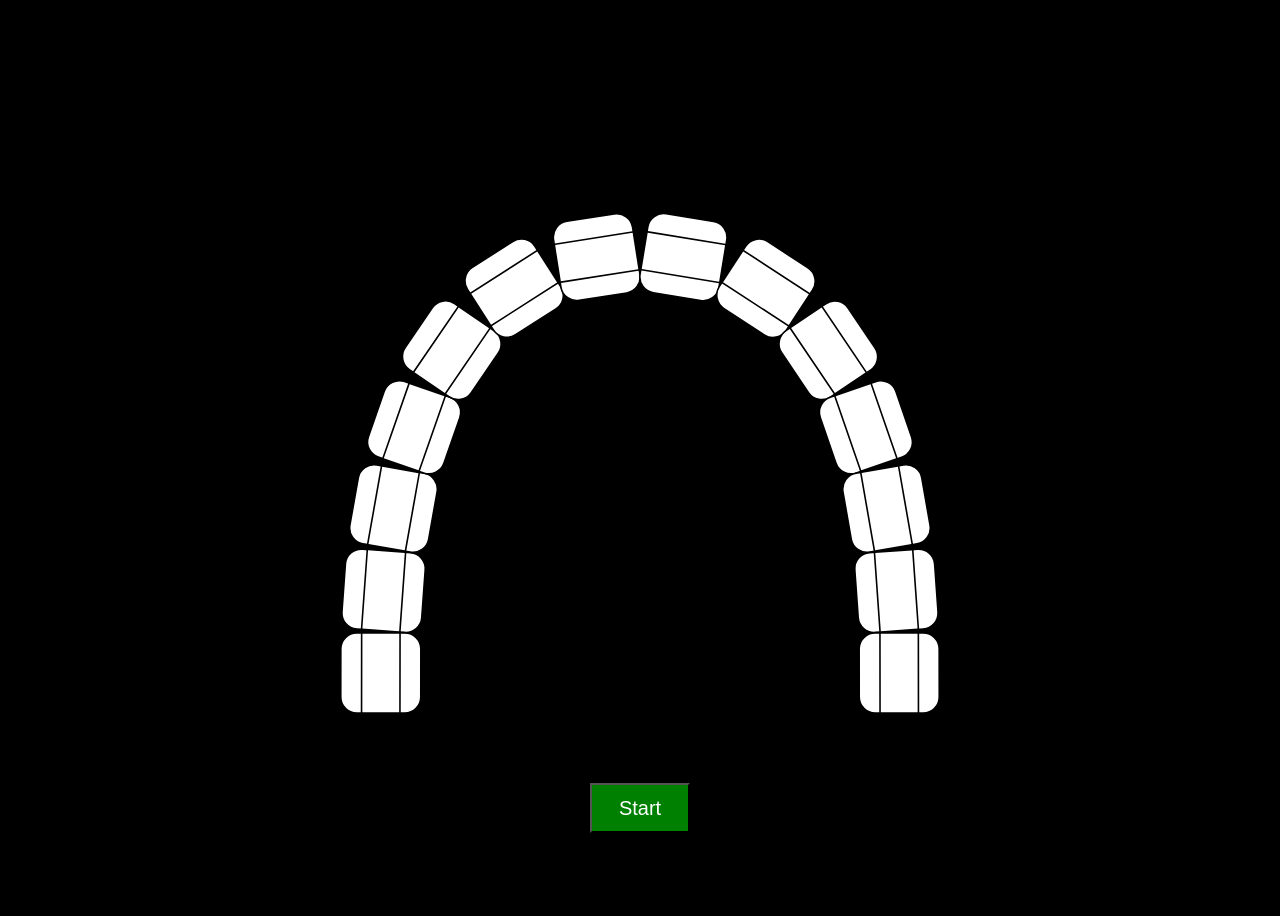
==== brushTime.html @ 3f589b41 "First build of the project with basic functionlity" ====
<!DOCTYPE html>
<html lang="en">
<head>
    <meta charset="UTF-8">
    <meta name="viewport" content="width=device-width, initial-scale=1.0">
    <title>Brush timer</title>
    <style>
        body {
            display: flex;
            justify-content: center;
            align-items: center;
            height: 100vh;
            background-color: black;
            flex-direction: column;
        }
        
        
        button{
            background-color:green;
            color:white;
            width: 100px;
            height: 50px;
            font-size: 20px;
            
            
        }
        
    </style>
</head>
<body>
    <svg width="800" height="700" viewBox="0 0 500 400" xmlns="http://www.w3.org/2000/svg">
        <!-- Define a path -->
     
        <path id="path" d="M 100 350 Q 100 100 250 100 Q 400 100 400 350" fill="transparent" />
        <!-- Group to hold the squares -->
        <g id="squares"></g>
    </svg>
    <button onclick="brushTimer(evenDay())">Start</button>
    <script>
        // Get references to the path and the group
        const path = document.getElementById('path');
        const squaresGroup = document.getElementById('squares');

        // Define the number of squares
        const numSquares = 14;

        // Get total path length
        const pathLength = path.getTotalLength();

        // Create squares and position them along the path
        for (let i = 0; i < numSquares; i++) {
            // Calculate position along the path
            const t = i / (numSquares - 1); // Normalized position (0 to 1)
            const lengthAtT = t * pathLength;
            const point = path.getPointAtLength(lengthAtT);

            // Calculate the tangent for rotation
            let angle;
            if (i < numSquares - 1) {
                // For all squares except the last, use a forward delta
                const delta = 1;
                const nextPoint = path.getPointAtLength(Math.min(lengthAtT + delta, pathLength));
                angle = Math.atan2(nextPoint.y - point.y, nextPoint.x - point.x) * (180 / Math.PI);
            } else {
                // For the last square, use a backward delta
                const delta = 1;
                const prevPoint = path.getPointAtLength(Math.max(lengthAtT - delta, 0));
                angle = Math.atan2(point.y - prevPoint.y, point.x - prevPoint.x) * (180 / Math.PI);
            }

            const sideHeight=13;
            const middleHeight=24;
            const toothWidth=50
            
            const frontTooth=createToothPart(toothWidth,sideHeight*2,10,point,-sideHeight-middleHeight,angle);
            frontTooth.setAttribute("id", `f${i}`);
            const backTooth=createToothPart(toothWidth,sideHeight*2,10,point,-sideHeight,angle);
            backTooth.setAttribute("id", `b${i}`);
            const middleTooth=createToothPart(toothWidth,middleHeight,0,point,-middleHeight,angle);
            middleTooth.setAttribute("id", `m${i}`);
            
            squaresGroup.appendChild(frontTooth);
            squaresGroup.appendChild(backTooth);
            squaresGroup.appendChild(middleTooth);
                
        }

        function createToothPart(width,height,rx,point,y,angle){
                const toothPart = document.createElementNS('http://www.w3.org/2000/svg', 'rect');
                toothPart.setAttribute('width', width);
                toothPart.setAttribute('height', height);
                toothPart.setAttribute("rx",rx);

                toothPart.setAttribute('fill', 'white');
                toothPart.setAttribute("stroke","black");
                toothPart.setAttribute("class","tooth")

                toothPart.setAttribute('x', point.x - width/2); // Center the square (half its width)
                toothPart.setAttribute('y', point.y+y ); // Center the square (half its height)
                toothPart.setAttribute('transform', `rotate(${angle} ${point.x} ${point.y})`);

                return toothPart;

        }
                    
                
        async function loopTroughSide(type,time,from=0,to=numSquares,reverse=false,color="green"){
            let tooth;
            let i=from;
            let loop=true;
            let r=to-1;
            let typeNumber=i;
            
            
            while(loop==true){
                if(reverse){
                    typeNumber=r;
                    r--;
                }
                else{
                    typeNumber=i;
                    i++;
                }
                if((r<from-1)||(i>to)){
                        loop=false;
                        break;
                }  
                tooth = document.getElementById(`${type}${typeNumber}`);
                tooth.setAttribute('fill', `${color}`);
                await new Promise(resolve => setTimeout(resolve, time));
            }
        }

        async function brushTimer(flip=false){
            let time=(60*1000)/(numSquares*3);
            let fbFlip=false
            let mFlip=true

            let values=[[0,(numSquares/2)],[(numSquares/2),numSquares]]
            
            if(flip){
                values=[[(numSquares/2),numSquares],values[0]]
                fbFlip=!fbFlip
                mFlip=!mFlip
            }
            
            
            for(let i=0;i<2;i++){
                
                for(let y=0;y<2;y++){
                    let from=values[y][0]
                    let to=values[y][1]
                    await loopTroughSide("f",time,from,to,fbFlip);
                    await loopTroughSide("m",time,from,to,mFlip);
                    await loopTroughSide("b",time,from,to,fbFlip);
                }
                await reset();
                
            }
        }

        function reset(){
            const teeth = document.querySelectorAll(".tooth");
            teeth.forEach(tooth => tooth.setAttribute('fill', 'white'));
        }

        function evenDay(){
            const msSinceEpoch=Date.now();
            const msInADay=1000*60*60*24;
            const daysSinceEpoch= Math.floor(msSinceEpoch/msInADay);

            if(daysSinceEpoch%2==0){
                return true;
            }
            else{
                return false;
            }
        }
        
    </script>
</body>
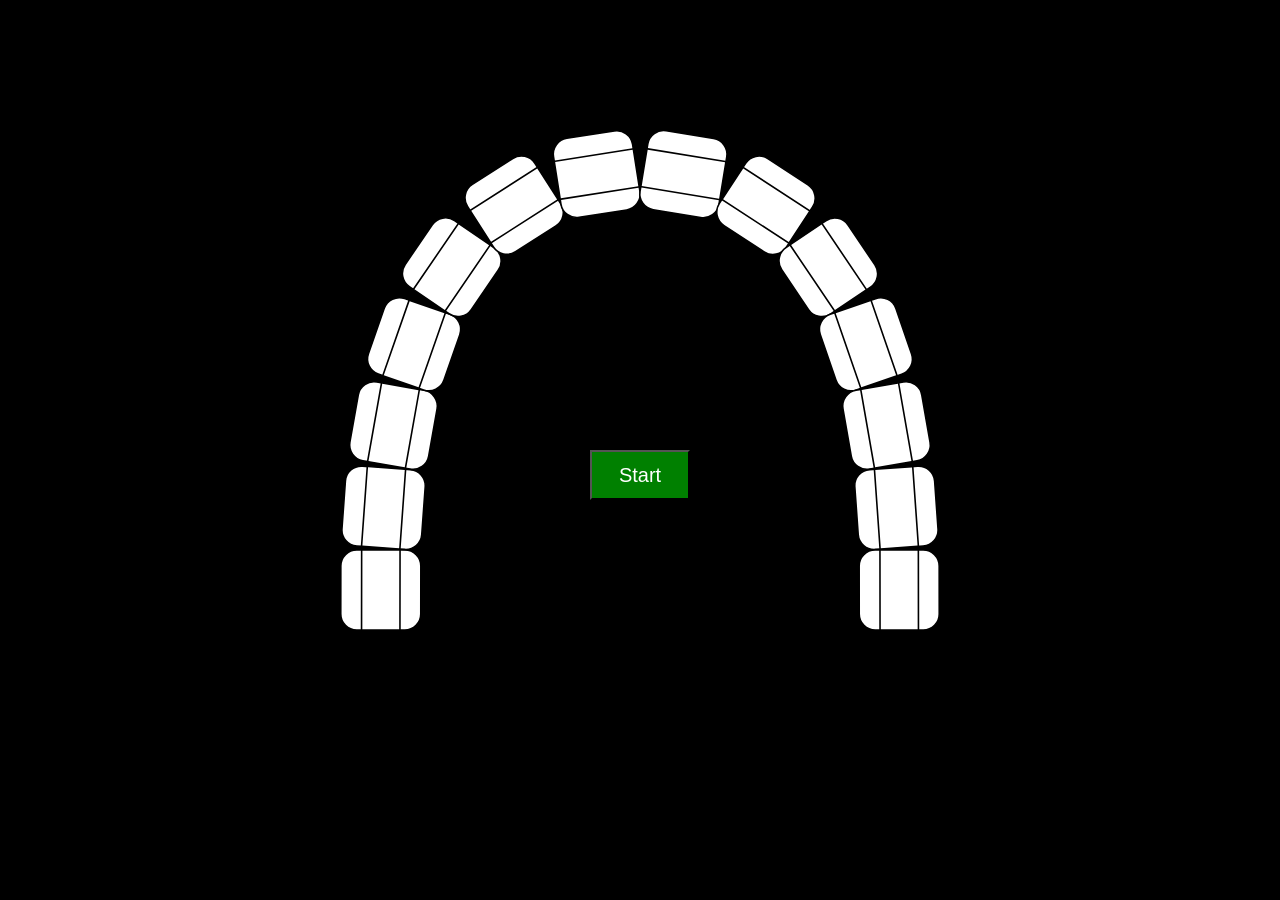
==== commit acd29abd: "Added rotation based on the day for left and right and for upper or lower" ====
--- a/brushTime.html
+++ b/brushTime.html
@@ -12,6 +12,7 @@
             height: 100vh;
             background-color: black;
             flex-direction: column;
+            margin-top: -200px;
         }
         
         
@@ -21,7 +22,8 @@
             width: 100px;
             height: 50px;
             font-size: 20px;
-            
+            margin-top: -250px;
+                        
             
         }
         
@@ -35,11 +37,12 @@
         <!-- Group to hold the squares -->
         <g id="squares"></g>
     </svg>
-    <button onclick="brushTimer(evenDay())">Start</button>
+    <button id="button">Start</button>
     <script>
         // Get references to the path and the group
         const path = document.getElementById('path');
         const squaresGroup = document.getElementById('squares');
+        const button= document.getElementById("button");
 
         // Define the number of squares
         const numSquares = 14;
@@ -131,32 +134,39 @@
             }
         }
 
-        async function brushTimer(flip=false){
+        async function brushTimer(){
             let time=(60*1000)/(numSquares*3);
-            let fbFlip=false
-            let mFlip=true
+            let flip=false
+            
+            
+            let values=[[0,(numSquares/2)],[(numSquares/2),numSquares]]
+            let days=daysFromEpoch();
+            let days4=days%4
 
-            let values=[[0,(numSquares/2)],[(numSquares/2),numSquares]]
-            
-            if(flip){
+            if(days4%2!=0){
                 values=[[(numSquares/2),numSquares],values[0]]
-                fbFlip=!fbFlip
-                mFlip=!mFlip
+                flip=!flip
+            }
+
+            let buttonText=["Lower","Upper"]
+            if(days4>1){
+                buttonText=[buttonText[1],buttonText[0]]
             }
             
-            
             for(let i=0;i<2;i++){
-                
+                button.textContent=buttonText[i]
+
                 for(let y=0;y<2;y++){
                     let from=values[y][0]
                     let to=values[y][1]
-                    await loopTroughSide("f",time,from,to,fbFlip);
-                    await loopTroughSide("m",time,from,to,mFlip);
-                    await loopTroughSide("b",time,from,to,fbFlip);
+                    await loopTroughSide("f",time,from,to,flip);
+                    await loopTroughSide("m",time,from,to,!flip);
+                    await loopTroughSide("b",time,from,to,flip);
                 }
                 await reset();
                 
             }
+            button.textContent="Start"
         }
 
         function reset(){
@@ -164,18 +174,17 @@
             teeth.forEach(tooth => tooth.setAttribute('fill', 'white'));
         }
 
-        function evenDay(){
+        function daysFromEpoch(){
             const msSinceEpoch=Date.now();
             const msInADay=1000*60*60*24;
             const daysSinceEpoch= Math.floor(msSinceEpoch/msInADay);
+            return daysSinceEpoch
+        }
+        button.addEventListener("click",()=>{
+            
+            brushTimer()
 
-            if(daysSinceEpoch%2==0){
-                return true;
-            }
-            else{
-                return false;
-            }
-        }
+        })
         
     </script>
 </body>
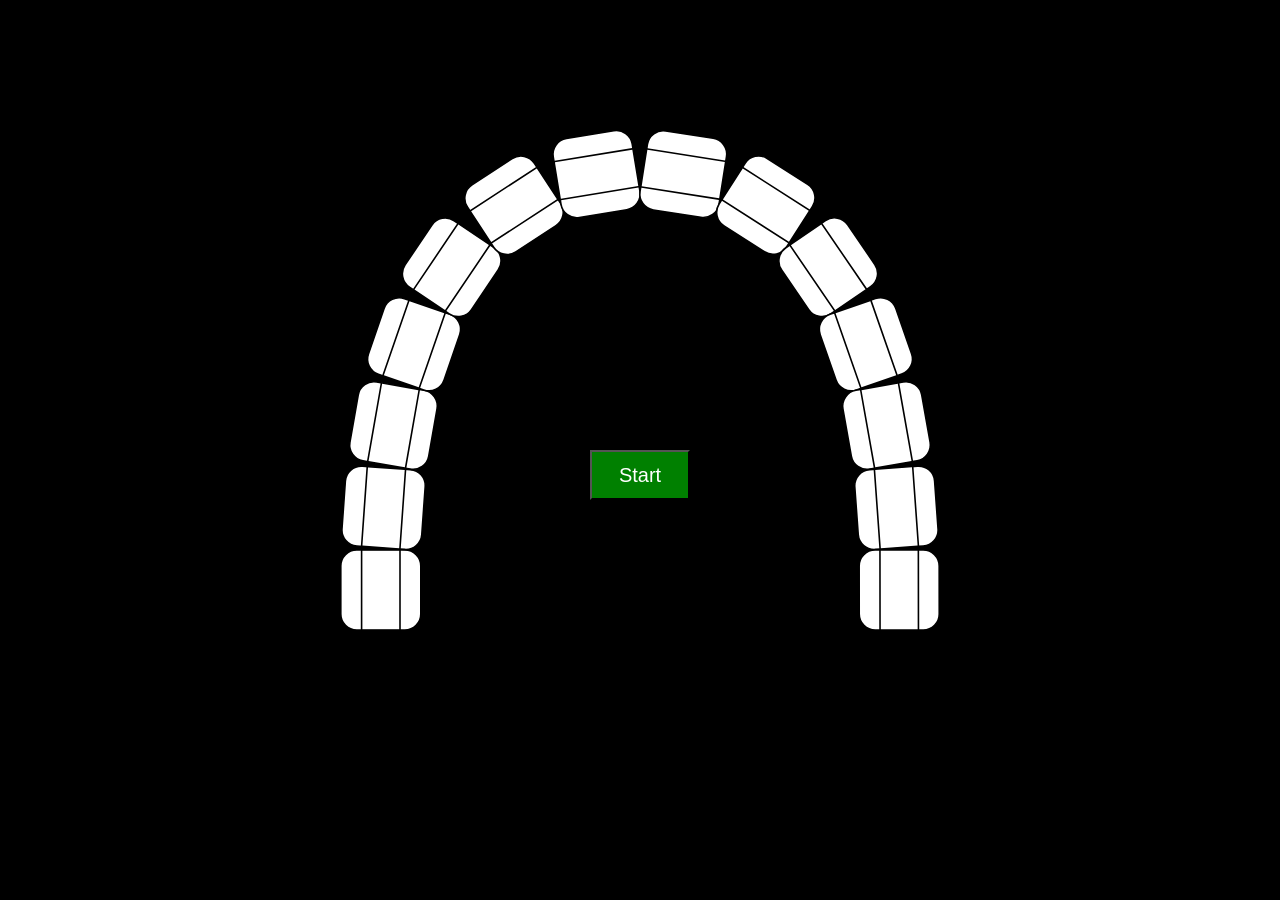
==== commit 11db27c5: "Moved js to sperate file and cleaned a bit of the code up" ====
--- a/brushTime.html
+++ b/brushTime.html
@@ -31,160 +31,13 @@
 </head>
 <body>
     <svg width="800" height="700" viewBox="0 0 500 400" xmlns="http://www.w3.org/2000/svg">
-        <!-- Define a path -->
+        
      
-        <path id="path" d="M 100 350 Q 100 100 250 100 Q 400 100 400 350" fill="transparent" />
-        <!-- Group to hold the squares -->
+        <path id="path" d="M 100 350 Q 100 100 250 100 Q 400 100 400 350" />
+        
         <g id="squares"></g>
     </svg>
     <button id="button">Start</button>
-    <script>
-        // Get references to the path and the group
-        const path = document.getElementById('path');
-        const squaresGroup = document.getElementById('squares');
-        const button= document.getElementById("button");
-
-        // Define the number of squares
-        const numSquares = 14;
-
-        // Get total path length
-        const pathLength = path.getTotalLength();
-
-        // Create squares and position them along the path
-        for (let i = 0; i < numSquares; i++) {
-            // Calculate position along the path
-            const t = i / (numSquares - 1); // Normalized position (0 to 1)
-            const lengthAtT = t * pathLength;
-            const point = path.getPointAtLength(lengthAtT);
-
-            // Calculate the tangent for rotation
-            let angle;
-            if (i < numSquares - 1) {
-                // For all squares except the last, use a forward delta
-                const delta = 1;
-                const nextPoint = path.getPointAtLength(Math.min(lengthAtT + delta, pathLength));
-                angle = Math.atan2(nextPoint.y - point.y, nextPoint.x - point.x) * (180 / Math.PI);
-            } else {
-                // For the last square, use a backward delta
-                const delta = 1;
-                const prevPoint = path.getPointAtLength(Math.max(lengthAtT - delta, 0));
-                angle = Math.atan2(point.y - prevPoint.y, point.x - prevPoint.x) * (180 / Math.PI);
-            }
-
-            const sideHeight=13;
-            const middleHeight=24;
-            const toothWidth=50
-            
-            const frontTooth=createToothPart(toothWidth,sideHeight*2,10,point,-sideHeight-middleHeight,angle);
-            frontTooth.setAttribute("id", `f${i}`);
-            const backTooth=createToothPart(toothWidth,sideHeight*2,10,point,-sideHeight,angle);
-            backTooth.setAttribute("id", `b${i}`);
-            const middleTooth=createToothPart(toothWidth,middleHeight,0,point,-middleHeight,angle);
-            middleTooth.setAttribute("id", `m${i}`);
-            
-            squaresGroup.appendChild(frontTooth);
-            squaresGroup.appendChild(backTooth);
-            squaresGroup.appendChild(middleTooth);
-                
-        }
-
-        function createToothPart(width,height,rx,point,y,angle){
-                const toothPart = document.createElementNS('http://www.w3.org/2000/svg', 'rect');
-                toothPart.setAttribute('width', width);
-                toothPart.setAttribute('height', height);
-                toothPart.setAttribute("rx",rx);
-
-                toothPart.setAttribute('fill', 'white');
-                toothPart.setAttribute("stroke","black");
-                toothPart.setAttribute("class","tooth")
-
-                toothPart.setAttribute('x', point.x - width/2); // Center the square (half its width)
-                toothPart.setAttribute('y', point.y+y ); // Center the square (half its height)
-                toothPart.setAttribute('transform', `rotate(${angle} ${point.x} ${point.y})`);
-
-                return toothPart;
-
-        }
-                    
-                
-        async function loopTroughSide(type,time,from=0,to=numSquares,reverse=false,color="green"){
-            let tooth;
-            let i=from;
-            let loop=true;
-            let r=to-1;
-            let typeNumber=i;
-            
-            
-            while(loop==true){
-                if(reverse){
-                    typeNumber=r;
-                    r--;
-                }
-                else{
-                    typeNumber=i;
-                    i++;
-                }
-                if((r<from-1)||(i>to)){
-                        loop=false;
-                        break;
-                }  
-                tooth = document.getElementById(`${type}${typeNumber}`);
-                tooth.setAttribute('fill', `${color}`);
-                await new Promise(resolve => setTimeout(resolve, time));
-            }
-        }
-
-        async function brushTimer(){
-            let time=(60*1000)/(numSquares*3);
-            let flip=false
-            
-            
-            let values=[[0,(numSquares/2)],[(numSquares/2),numSquares]]
-            let days=daysFromEpoch();
-            let days4=days%4
-
-            if(days4%2!=0){
-                values=[[(numSquares/2),numSquares],values[0]]
-                flip=!flip
-            }
-
-            let buttonText=["Lower","Upper"]
-            if(days4>1){
-                buttonText=[buttonText[1],buttonText[0]]
-            }
-            
-            for(let i=0;i<2;i++){
-                button.textContent=buttonText[i]
-
-                for(let y=0;y<2;y++){
-                    let from=values[y][0]
-                    let to=values[y][1]
-                    await loopTroughSide("f",time,from,to,flip);
-                    await loopTroughSide("m",time,from,to,!flip);
-                    await loopTroughSide("b",time,from,to,flip);
-                }
-                await reset();
-                
-            }
-            button.textContent="Start"
-        }
-
-        function reset(){
-            const teeth = document.querySelectorAll(".tooth");
-            teeth.forEach(tooth => tooth.setAttribute('fill', 'white'));
-        }
-
-        function daysFromEpoch(){
-            const msSinceEpoch=Date.now();
-            const msInADay=1000*60*60*24;
-            const daysSinceEpoch= Math.floor(msSinceEpoch/msInADay);
-            return daysSinceEpoch
-        }
-        button.addEventListener("click",()=>{
-            
-            brushTimer()
-
-        })
-        
-    </script>
+    <script src="brushTime.js"></script>
+   
 </body>
